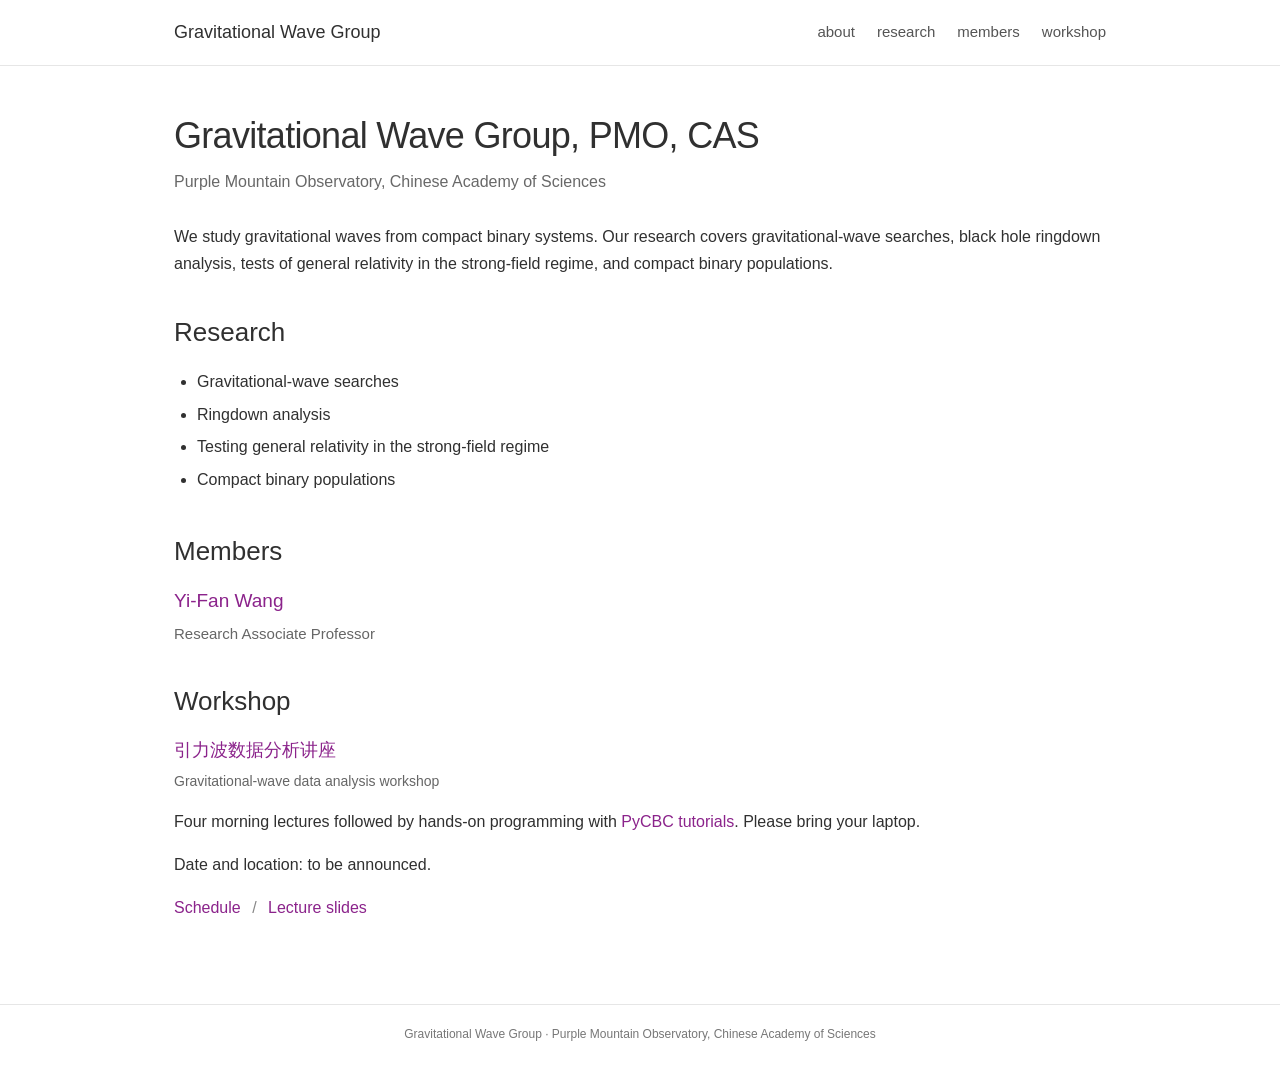
==== site/index.html @ e80ca25d "build PMO GW group webpage" ====
<!doctype html>
<html lang="en">
<head><meta charset="utf-8"><meta name="viewport" content="width=device-width, initial-scale=1"><title>Gravitational Wave Group, PMO, CAS</title><meta name="description" content="Gravitational-wave research at Purple Mountain Observatory, Chinese Academy of Sciences. Research, members and workshop materials."><link rel="stylesheet" href="./assets/style.css"><link rel="icon" href="./assets/favicon.svg"></head>
<body><header><div class="nav"><a class="brand" href="./">Gravitational Wave Group</a><nav aria-label="Main navigation"><a href="./">about</a><a href="./#research">research</a><a href="./#members">members</a><a href="./workshop/">workshop</a></nav></div></header><main><article>
<h1>Gravitational Wave Group, PMO, CAS</h1>
<p class="affiliation">Purple Mountain Observatory, Chinese Academy of Sciences</p>
<p>We study gravitational waves from compact binary systems. Our research covers gravitational-wave searches, black hole ringdown analysis, tests of general relativity in the strong-field regime, and compact binary populations.</p>
<section id="research"><h2>Research</h2><ul class="research-list"><li>Gravitational-wave searches</li><li>Ringdown analysis</li><li>Testing general relativity in the strong-field regime</li><li>Compact binary populations</li></ul></section>
<section id="members"><h2>Members</h2><div class="member"><h3><a href="https://yi-fan-wang.github.io/">Yi-Fan Wang</a></h3><p>Research Associate Professor</p></div></section>
<section id="workshop"><h2>Workshop</h2><h3><a href="workshop/">引力波数据分析讲座</a></h3><p class="subtle">Gravitational-wave data analysis workshop</p><p>Four morning lectures followed by hands-on programming with <a href="https://github.com/gwastro/PyCBC-Tutorials">PyCBC tutorials</a>. Please bring your laptop.</p><p>Date and location: to be announced.</p><p><a href="workshop/">Schedule</a><span class="sep"> / </span><a href="workshop/#materials">Lecture slides</a></p></section>
</article></main><footer>Gravitational Wave Group · Purple Mountain Observatory, Chinese Academy of Sciences</footer></body></html>
---- site/assets/style.css ----
*{box-sizing:border-box}html{scroll-behavior:smooth;scroll-padding-top:30px}body{margin:0;background:#fff;color:#303030;font-family:Arial,"Helvetica Neue","PingFang SC","Microsoft YaHei",sans-serif;font-size:16px;line-height:1.65;font-weight:400}a{color:#8b238b;text-decoration:none}a:hover{text-decoration:underline}a:focus-visible,select:focus-visible,button:focus-visible{outline:2px solid #8b238b;outline-offset:4px}header{border-bottom:1px solid #e6e6e6}.nav{max-width:980px;margin:auto;min-height:65px;padding:12px 24px;display:flex;justify-content:space-between;align-items:center;gap:24px}.brand{font-size:18px;color:#303030}nav{display:flex;gap:22px;font-size:15px}nav a{color:#555}main{max-width:980px;margin:0 auto;padding:47px 24px 65px;min-height:calc(100vh - 145px)}h1{font-size:36px;line-height:1.3;letter-spacing:-.7px;font-weight:400;margin:0 0 9px}h2{font-size:26px;font-weight:400;line-height:1.4;margin:0 0 16px}h3{font-size:18px;font-weight:400;margin:0 0 5px}p{margin:0 0 17px}.affiliation{font-size:16px;color:#686868;margin-bottom:29px}.subtle{font-size:14px;color:#666;margin:0 0 15px}section{margin-top:37px}.research-list{padding-left:23px;margin:0}.research-list li{padding:3px 0}.member{margin:0 0 12px}.member h3{font-size:19px}.member p{color:#666;font-size:15px;margin:0}.sep{color:#888;padding:0 7px}footer{border-top:1px solid #e6e6e6;text-align:center;font-size:12px;color:#777;padding:20px 24px}.chinese-title{font-size:32px;letter-spacing:0}.event-details{margin:0 0 24px}.event-details div{display:flex;gap:28px;margin:5px 0}.event-details dt{font-weight:600}.event-details dd{margin:0}table{width:100%;border-collapse:collapse;font-size:16px;text-align:left}th,td{padding:12px 13px;border-bottom:1px solid #ddd}thead th{font-size:14px;font-weight:600;color:#666;border-top:1px solid #ddd}tbody th{font-weight:400}td:first-child{width:70px;color:#666}td:last-child{white-space:nowrap;width:110px}.section-heading{display:flex;align-items:baseline;justify-content:space-between;gap:20px}.section-heading h2{margin-bottom:0}.small{font-size:14px}.lecture{margin-top:24px}.lecture h3{font-size:17px}.empty{font-size:14px;color:#777;margin:6px 0}.file-list{margin:8px 0;padding-left:21px}.file-list li{padding:3px 0}.file-link{display:inline-flex;align-items:baseline;gap:15px;max-width:100%;overflow-wrap:anywhere}.file-link small{font-size:12px;color:#777;white-space:nowrap}.status{font-size:14px;padding:14px 0;color:#777}.retry{margin-left:12px;background:white;border:1px solid #999;border-radius:2px;padding:3px 10px;color:#555;cursor:pointer}label{display:block;margin:28px 0 8px}select{font:inherit;color:#333;background:#fff;padding:10px 12px;border:1px solid #bbb;max-width:100%;width:430px;margin-bottom:18px;border-radius:2px}ol{padding-left:24px}ol li{margin-bottom:10px}.sr-only{position:absolute;width:1px;height:1px;overflow:hidden;clip:rect(0,0,0,0)}@media(max-width:650px){.nav{align-items:flex-start;flex-direction:column;gap:10px;padding:15px 22px}nav{gap:22px;flex-wrap:wrap}main{padding:32px 22px 46px}h1{font-size:29px;letter-spacing:-.4px}h2{font-size:24px}.chinese-title{font-size:27px}th,td{padding:10px 7px}td:first-child{width:38px}td:last-child{width:75px;font-size:14px}table{font-size:15px}.affiliation{font-size:15px}footer{font-size:12px}section{margin-top:30px}}@media(prefers-reduced-motion:reduce){html{scroll-behavior:auto}}
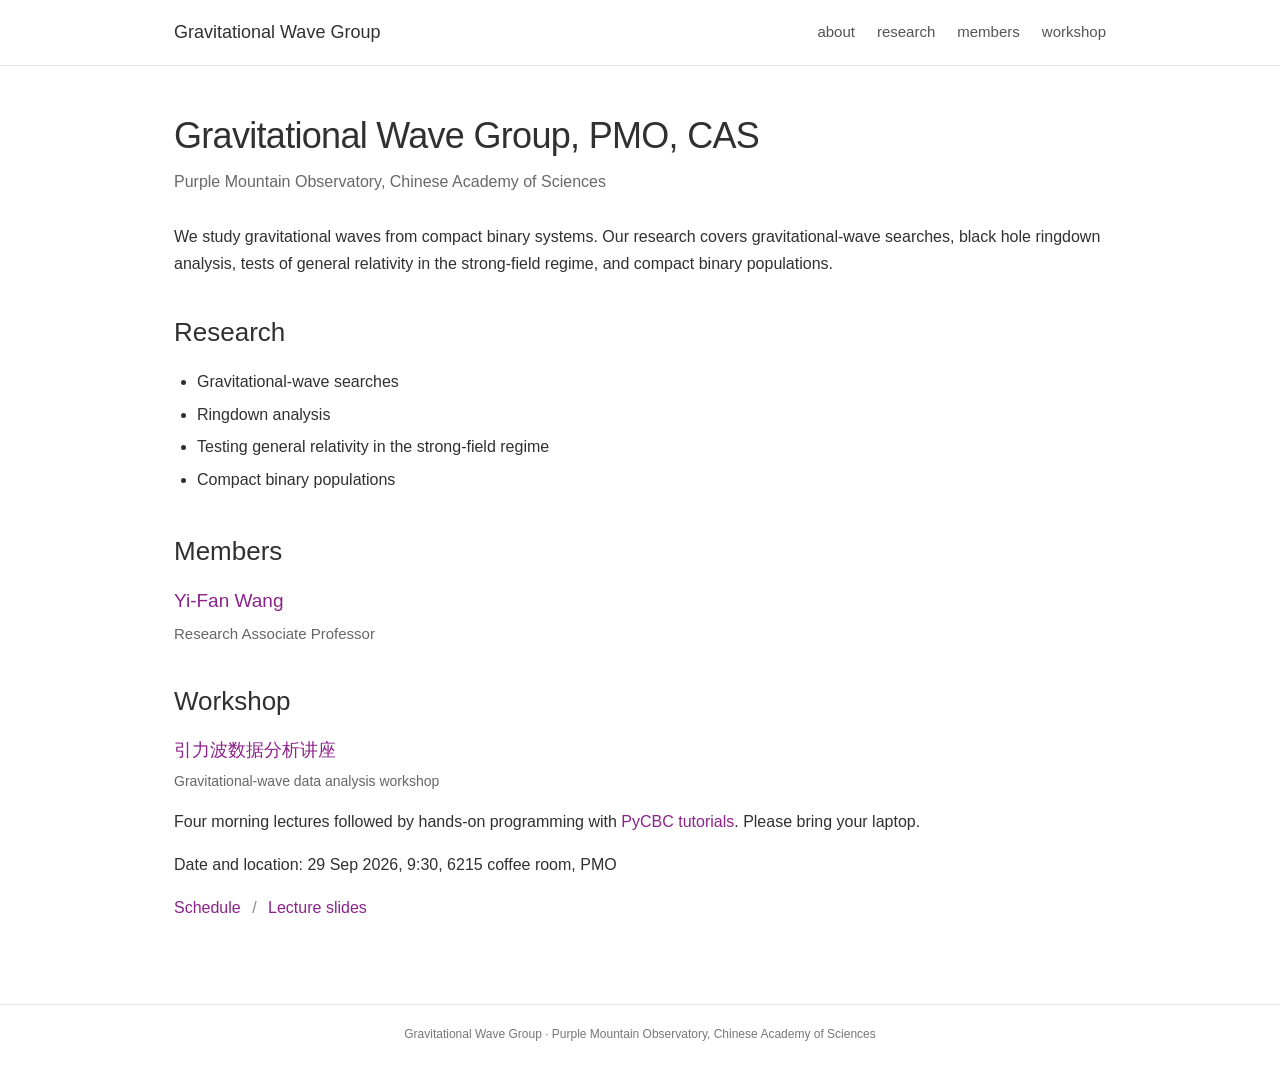
==== commit 3d11bf35: "update time/loc" ====
--- a/site/index.html
+++ b/site/index.html
@@ -7,5 +7,5 @@
 <p>We study gravitational waves from compact binary systems. Our research covers gravitational-wave searches, black hole ringdown analysis, tests of general relativity in the strong-field regime, and compact binary populations.</p>
 <section id="research"><h2>Research</h2><ul class="research-list"><li>Gravitational-wave searches</li><li>Ringdown analysis</li><li>Testing general relativity in the strong-field regime</li><li>Compact binary populations</li></ul></section>
 <section id="members"><h2>Members</h2><div class="member"><h3><a href="https://yi-fan-wang.github.io/">Yi-Fan Wang</a></h3><p>Research Associate Professor</p></div></section>
-<section id="workshop"><h2>Workshop</h2><h3><a href="workshop/">引力波数据分析讲座</a></h3><p class="subtle">Gravitational-wave data analysis workshop</p><p>Four morning lectures followed by hands-on programming with <a href="https://github.com/gwastro/PyCBC-Tutorials">PyCBC tutorials</a>. Please bring your laptop.</p><p>Date and location: to be announced.</p><p><a href="workshop/">Schedule</a><span class="sep"> / </span><a href="workshop/#materials">Lecture slides</a></p></section>
+<section id="workshop"><h2>Workshop</h2><h3><a href="workshop/">引力波数据分析讲座</a></h3><p class="subtle">Gravitational-wave data analysis workshop</p><p>Four morning lectures followed by hands-on programming with <a href="https://github.com/gwastro/PyCBC-Tutorials">PyCBC tutorials</a>. Please bring your laptop.</p><p>Date and location: 29 Sep 2026, 9:30, 6215 coffee room, PMO</p><p><a href="workshop/">Schedule</a><span class="sep"> / </span><a href="workshop/#materials">Lecture slides</a></p></section>
 </article></main><footer>Gravitational Wave Group · Purple Mountain Observatory, Chinese Academy of Sciences</footer></body></html>
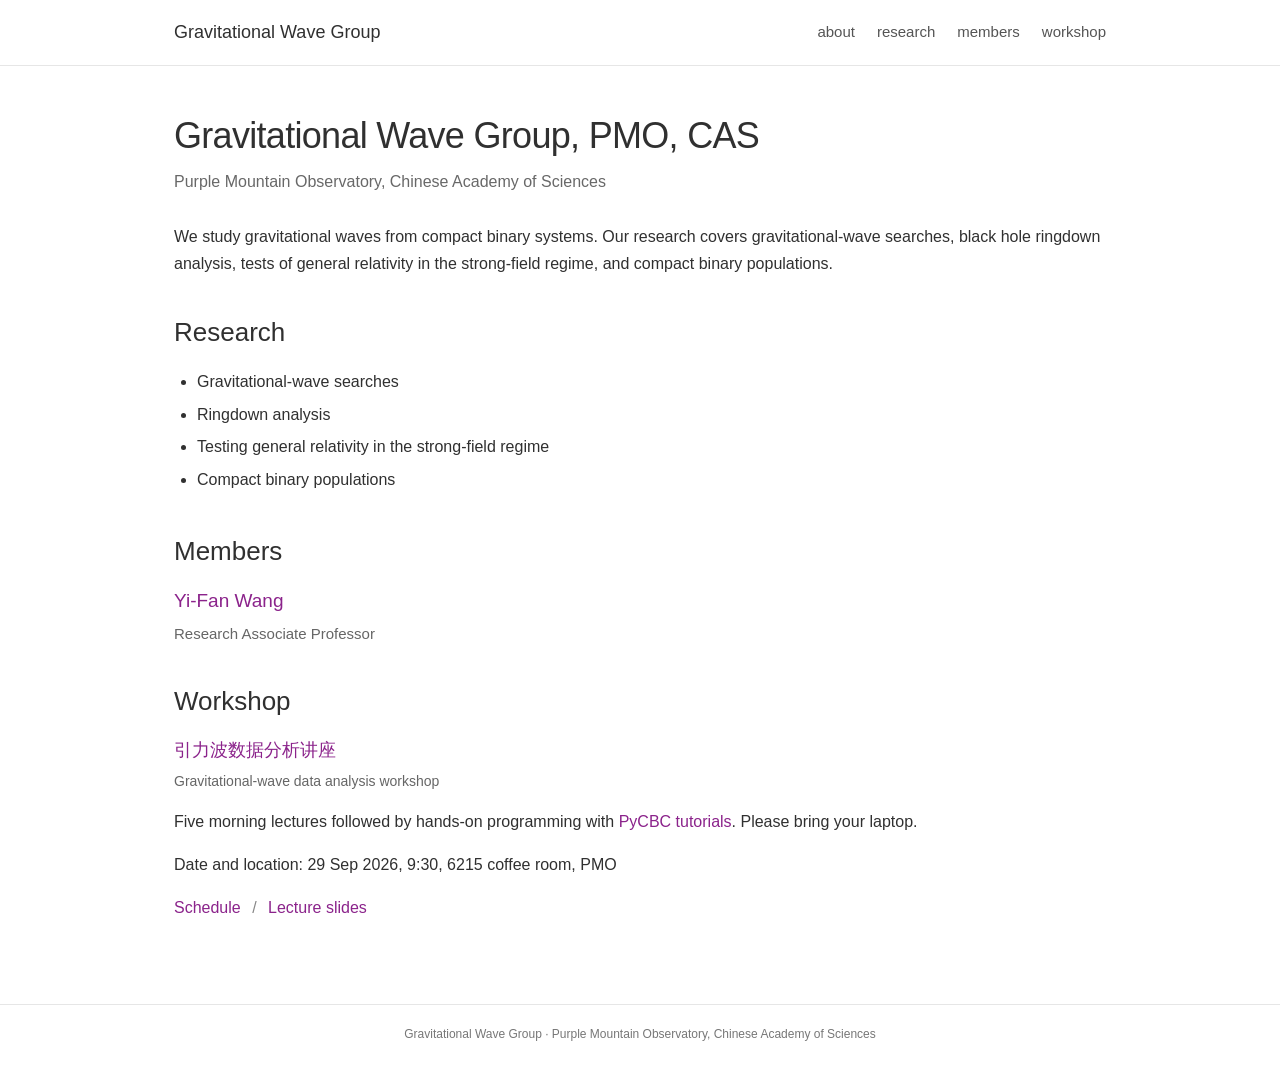
==== commit e76d7caa: "re organize" ====
--- a/site/index.html
+++ b/site/index.html
@@ -7,5 +7,5 @@
 <p>We study gravitational waves from compact binary systems. Our research covers gravitational-wave searches, black hole ringdown analysis, tests of general relativity in the strong-field regime, and compact binary populations.</p>
 <section id="research"><h2>Research</h2><ul class="research-list"><li>Gravitational-wave searches</li><li>Ringdown analysis</li><li>Testing general relativity in the strong-field regime</li><li>Compact binary populations</li></ul></section>
 <section id="members"><h2>Members</h2><div class="member"><h3><a href="https://yi-fan-wang.github.io/">Yi-Fan Wang</a></h3><p>Research Associate Professor</p></div></section>
-<section id="workshop"><h2>Workshop</h2><h3><a href="workshop/">引力波数据分析讲座</a></h3><p class="subtle">Gravitational-wave data analysis workshop</p><p>Four morning lectures followed by hands-on programming with <a href="https://github.com/gwastro/PyCBC-Tutorials">PyCBC tutorials</a>. Please bring your laptop.</p><p>Date and location: 29 Sep 2026, 9:30, 6215 coffee room, PMO</p><p><a href="workshop/">Schedule</a><span class="sep"> / </span><a href="workshop/#materials">Lecture slides</a></p></section>
+<section id="workshop"><h2>Workshop</h2><h3><a href="workshop/">引力波数据分析讲座</a></h3><p class="subtle">Gravitational-wave data analysis workshop</p><p>Five morning lectures followed by hands-on programming with <a href="https://github.com/gwastro/PyCBC-Tutorials">PyCBC tutorials</a>. Please bring your laptop.</p><p>Date and location: 29 Sep 2026, 9:30, 6215 coffee room, PMO</p><p><a href="workshop/">Schedule</a><span class="sep"> / </span><a href="workshop/#materials">Lecture slides</a></p></section>
 </article></main><footer>Gravitational Wave Group · Purple Mountain Observatory, Chinese Academy of Sciences</footer></body></html>
--- a/site/assets/style.css
+++ b/site/assets/style.css
@@ -1 +1 @@
-*{box-sizing:border-box}html{scroll-behavior:smooth;scroll-padding-top:30px}body{margin:0;background:#fff;color:#303030;font-family:Arial,"Helvetica Neue","PingFang SC","Microsoft YaHei",sans-serif;font-size:16px;line-height:1.65;font-weight:400}a{color:#8b238b;text-decoration:none}a:hover{text-decoration:underline}a:focus-visible,select:focus-visible,button:focus-visible{outline:2px solid #8b238b;outline-offset:4px}header{border-bottom:1px solid #e6e6e6}.nav{max-width:980px;margin:auto;min-height:65px;padding:12px 24px;display:flex;justify-content:space-between;align-items:center;gap:24px}.brand{font-size:18px;color:#303030}nav{display:flex;gap:22px;font-size:15px}nav a{color:#555}main{max-width:980px;margin:0 auto;padding:47px 24px 65px;min-height:calc(100vh - 145px)}h1{font-size:36px;line-height:1.3;letter-spacing:-.7px;font-weight:400;margin:0 0 9px}h2{font-size:26px;font-weight:400;line-height:1.4;margin:0 0 16px}h3{font-size:18px;font-weight:400;margin:0 0 5px}p{margin:0 0 17px}.affiliation{font-size:16px;color:#686868;margin-bottom:29px}.subtle{font-size:14px;color:#666;margin:0 0 15px}section{margin-top:37px}.research-list{padding-left:23px;margin:0}.research-list li{padding:3px 0}.member{margin:0 0 12px}.member h3{font-size:19px}.member p{color:#666;font-size:15px;margin:0}.sep{color:#888;padding:0 7px}footer{border-top:1px solid #e6e6e6;text-align:center;font-size:12px;color:#777;padding:20px 24px}.chinese-title{font-size:32px;letter-spacing:0}.event-details{margin:0 0 24px}.event-details div{display:flex;gap:28px;margin:5px 0}.event-details dt{font-weight:600}.event-details dd{margin:0}table{width:100%;border-collapse:collapse;font-size:16px;text-align:left}th,td{padding:12px 13px;border-bottom:1px solid #ddd}thead th{font-size:14px;font-weight:600;color:#666;border-top:1px solid #ddd}tbody th{font-weight:400}td:first-child{width:70px;color:#666}td:last-child{white-space:nowrap;width:110px}.section-heading{display:flex;align-items:baseline;justify-content:space-between;gap:20px}.section-heading h2{margin-bottom:0}.small{font-size:14px}.lecture{margin-top:24px}.lecture h3{font-size:17px}.empty{font-size:14px;color:#777;margin:6px 0}.file-list{margin:8px 0;padding-left:21px}.file-list li{padding:3px 0}.file-link{display:inline-flex;align-items:baseline;gap:15px;max-width:100%;overflow-wrap:anywhere}.file-link small{font-size:12px;color:#777;white-space:nowrap}.status{font-size:14px;padding:14px 0;color:#777}.retry{margin-left:12px;background:white;border:1px solid #999;border-radius:2px;padding:3px 10px;color:#555;cursor:pointer}label{display:block;margin:28px 0 8px}select{font:inherit;color:#333;background:#fff;padding:10px 12px;border:1px solid #bbb;max-width:100%;width:430px;margin-bottom:18px;border-radius:2px}ol{padding-left:24px}ol li{margin-bottom:10px}.sr-only{position:absolute;width:1px;height:1px;overflow:hidden;clip:rect(0,0,0,0)}@media(max-width:650px){.nav{align-items:flex-start;flex-direction:column;gap:10px;padding:15px 22px}nav{gap:22px;flex-wrap:wrap}main{padding:32px 22px 46px}h1{font-size:29px;letter-spacing:-.4px}h2{font-size:24px}.chinese-title{font-size:27px}th,td{padding:10px 7px}td:first-child{width:38px}td:last-child{width:75px;font-size:14px}table{font-size:15px}.affiliation{font-size:15px}footer{font-size:12px}section{margin-top:30px}}@media(prefers-reduced-motion:reduce){html{scroll-behavior:auto}}
+*{box-sizing:border-box}html{scroll-behavior:smooth;scroll-padding-top:30px}body{margin:0;background:#fff;color:#303030;font-family:Arial,"Helvetica Neue","PingFang SC","Microsoft YaHei",sans-serif;font-size:16px;line-height:1.65;font-weight:400}a{color:#8b238b;text-decoration:none}a:hover{text-decoration:underline}a:focus-visible,select:focus-visible,button:focus-visible{outline:2px solid #8b238b;outline-offset:4px}header{border-bottom:1px solid #e6e6e6}.nav{max-width:980px;margin:auto;min-height:65px;padding:12px 24px;display:flex;justify-content:space-between;align-items:center;gap:24px}.brand{font-size:18px;color:#303030}nav{display:flex;gap:22px;font-size:15px}nav a{color:#555}main{max-width:980px;margin:0 auto;padding:47px 24px 65px;min-height:calc(100vh - 145px)}h1{font-size:36px;line-height:1.3;letter-spacing:-.7px;font-weight:400;margin:0 0 9px}h2{font-size:26px;font-weight:400;line-height:1.4;margin:0 0 16px}h3{font-size:18px;font-weight:400;margin:0 0 5px}p{margin:0 0 17px}.affiliation{font-size:16px;color:#686868;margin-bottom:29px}.subtle{font-size:14px;color:#666;margin:0 0 15px}section{margin-top:37px}.research-list{padding-left:23px;margin:0}.research-list li{padding:3px 0}.member{margin:0 0 12px}.member h3{font-size:19px}.member p{color:#666;font-size:15px;margin:0}.sep{color:#888;padding:0 7px}footer{border-top:1px solid #e6e6e6;text-align:center;font-size:12px;color:#777;padding:20px 24px}.chinese-title{font-size:32px;letter-spacing:0}.event-details{margin:0 0 24px}.event-details div{display:flex;gap:28px;margin:5px 0}.event-details dt{font-weight:600}.event-details dd{margin:0}table{width:100%;border-collapse:collapse;font-size:16px;text-align:left}th,td{padding:12px 13px;border-bottom:1px solid #ddd}thead th{font-size:14px;font-weight:600;color:#666;border-top:1px solid #ddd}tbody th{font-weight:400}td:first-child{width:70px;color:#666}.section-heading{display:flex;align-items:baseline;justify-content:space-between;gap:20px}.section-heading h2{margin-bottom:0}.small{font-size:14px}.lecture{margin-top:24px}.lecture h3{font-size:17px}.empty{font-size:14px;color:#777;margin:6px 0}.file-list{margin:8px 0;padding-left:21px}.file-list li{padding:3px 0}.file-link{display:inline-flex;align-items:baseline;gap:15px;max-width:100%;overflow-wrap:anywhere}.file-link small{font-size:12px;color:#777;white-space:nowrap}.status{font-size:14px;padding:14px 0;color:#777}.retry{margin-left:12px;background:white;border:1px solid #999;border-radius:2px;padding:3px 10px;color:#555;cursor:pointer}label{display:block;margin:28px 0 8px}select{font:inherit;color:#333;background:#fff;padding:10px 12px;border:1px solid #bbb;max-width:100%;width:430px;margin-bottom:18px;border-radius:2px}ol{padding-left:24px}ol li{margin-bottom:10px}.sr-only{position:absolute;width:1px;height:1px;overflow:hidden;clip:rect(0,0,0,0)}@media(max-width:650px){.nav{align-items:flex-start;flex-direction:column;gap:10px;padding:15px 22px}nav{gap:22px;flex-wrap:wrap}main{padding:32px 22px 46px}h1{font-size:29px;letter-spacing:-.4px}h2{font-size:24px}.chinese-title{font-size:27px}th,td{padding:10px 7px}td:first-child{width:38px}table{font-size:15px}.affiliation{font-size:15px}footer{font-size:12px}section{margin-top:30px}}@media(prefers-reduced-motion:reduce){html{scroll-behavior:auto}}
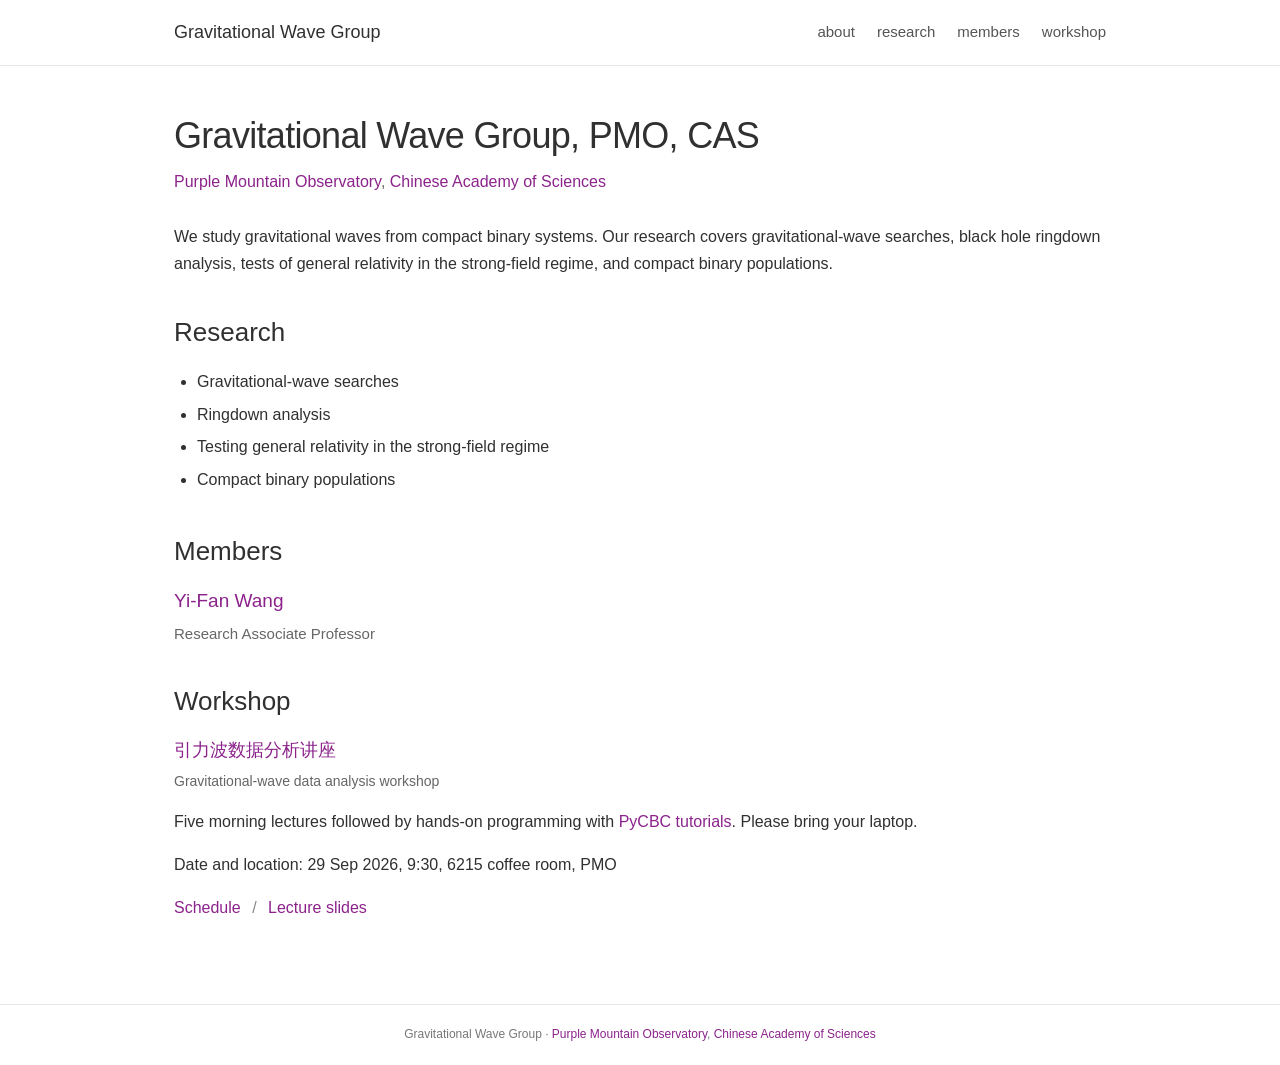
==== commit 95edc0eb: "add pmo and cas link" ====
--- a/site/index.html
+++ b/site/index.html
@@ -3,9 +3,9 @@
 <head><meta charset="utf-8"><meta name="viewport" content="width=device-width, initial-scale=1"><title>Gravitational Wave Group, PMO, CAS</title><meta name="description" content="Gravitational-wave research at Purple Mountain Observatory, Chinese Academy of Sciences. Research, members and workshop materials."><link rel="stylesheet" href="./assets/style.css"><link rel="icon" href="./assets/favicon.svg"></head>
 <body><header><div class="nav"><a class="brand" href="./">Gravitational Wave Group</a><nav aria-label="Main navigation"><a href="./">about</a><a href="./#research">research</a><a href="./#members">members</a><a href="./workshop/">workshop</a></nav></div></header><main><article>
 <h1>Gravitational Wave Group, PMO, CAS</h1>
-<p class="affiliation">Purple Mountain Observatory, Chinese Academy of Sciences</p>
+<p class="affiliation"><a href="https://english.pmo.cas.cn/">Purple Mountain Observatory</a>, <a href="https://english.cas.cn/">Chinese Academy of Sciences</a></p>
 <p>We study gravitational waves from compact binary systems. Our research covers gravitational-wave searches, black hole ringdown analysis, tests of general relativity in the strong-field regime, and compact binary populations.</p>
 <section id="research"><h2>Research</h2><ul class="research-list"><li>Gravitational-wave searches</li><li>Ringdown analysis</li><li>Testing general relativity in the strong-field regime</li><li>Compact binary populations</li></ul></section>
 <section id="members"><h2>Members</h2><div class="member"><h3><a href="https://yi-fan-wang.github.io/">Yi-Fan Wang</a></h3><p>Research Associate Professor</p></div></section>
 <section id="workshop"><h2>Workshop</h2><h3><a href="workshop/">引力波数据分析讲座</a></h3><p class="subtle">Gravitational-wave data analysis workshop</p><p>Five morning lectures followed by hands-on programming with <a href="https://github.com/gwastro/PyCBC-Tutorials">PyCBC tutorials</a>. Please bring your laptop.</p><p>Date and location: 29 Sep 2026, 9:30, 6215 coffee room, PMO</p><p><a href="workshop/">Schedule</a><span class="sep"> / </span><a href="workshop/#materials">Lecture slides</a></p></section>
-</article></main><footer>Gravitational Wave Group · Purple Mountain Observatory, Chinese Academy of Sciences</footer></body></html>+</article></main><footer>Gravitational Wave Group · <a href="https://english.pmo.cas.cn/">Purple Mountain Observatory</a>, <a href="https://english.cas.cn/">Chinese Academy of Sciences</a></footer></body></html>
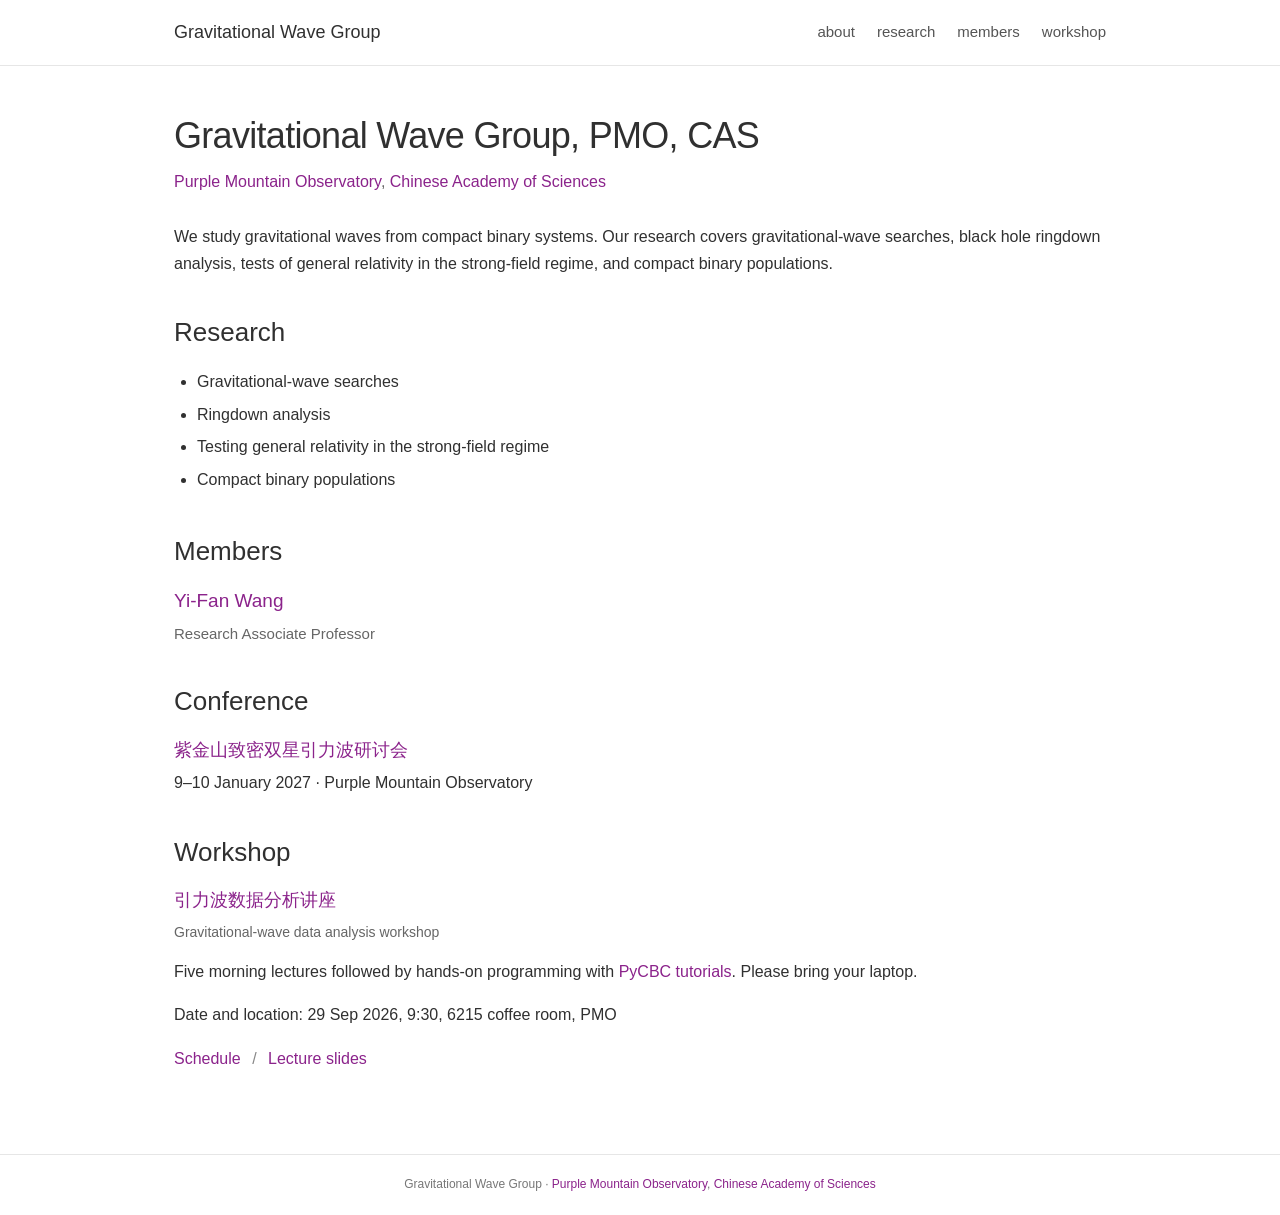
==== commit 7ef7bc07: "Publish 2027 compact binary workshop program including FAST" ====
--- a/site/index.html
+++ b/site/index.html
@@ -7,5 +7,6 @@
 <p>We study gravitational waves from compact binary systems. Our research covers gravitational-wave searches, black hole ringdown analysis, tests of general relativity in the strong-field regime, and compact binary populations.</p>
 <section id="research"><h2>Research</h2><ul class="research-list"><li>Gravitational-wave searches</li><li>Ringdown analysis</li><li>Testing general relativity in the strong-field regime</li><li>Compact binary populations</li></ul></section>
 <section id="members"><h2>Members</h2><div class="member"><h3><a href="https://yi-fan-wang.github.io/">Yi-Fan Wang</a></h3><p>Research Associate Professor</p></div></section>
+<section id="meetings"><h2>Conference</h2><h3><a lang="zh-CN" href="meeting-2027/">紫金山致密双星引力波研讨会</a></h3><p>9–10 January 2027 · Purple Mountain Observatory</p></section>
 <section id="workshop"><h2>Workshop</h2><h3><a href="workshop/">引力波数据分析讲座</a></h3><p class="subtle">Gravitational-wave data analysis workshop</p><p>Five morning lectures followed by hands-on programming with <a href="https://github.com/gwastro/PyCBC-Tutorials">PyCBC tutorials</a>. Please bring your laptop.</p><p>Date and location: 29 Sep 2026, 9:30, 6215 coffee room, PMO</p><p><a href="workshop/">Schedule</a><span class="sep"> / </span><a href="workshop/#materials">Lecture slides</a></p></section>
 </article></main><footer>Gravitational Wave Group · <a href="https://english.pmo.cas.cn/">Purple Mountain Observatory</a>, <a href="https://english.cas.cn/">Chinese Academy of Sciences</a></footer></body></html>
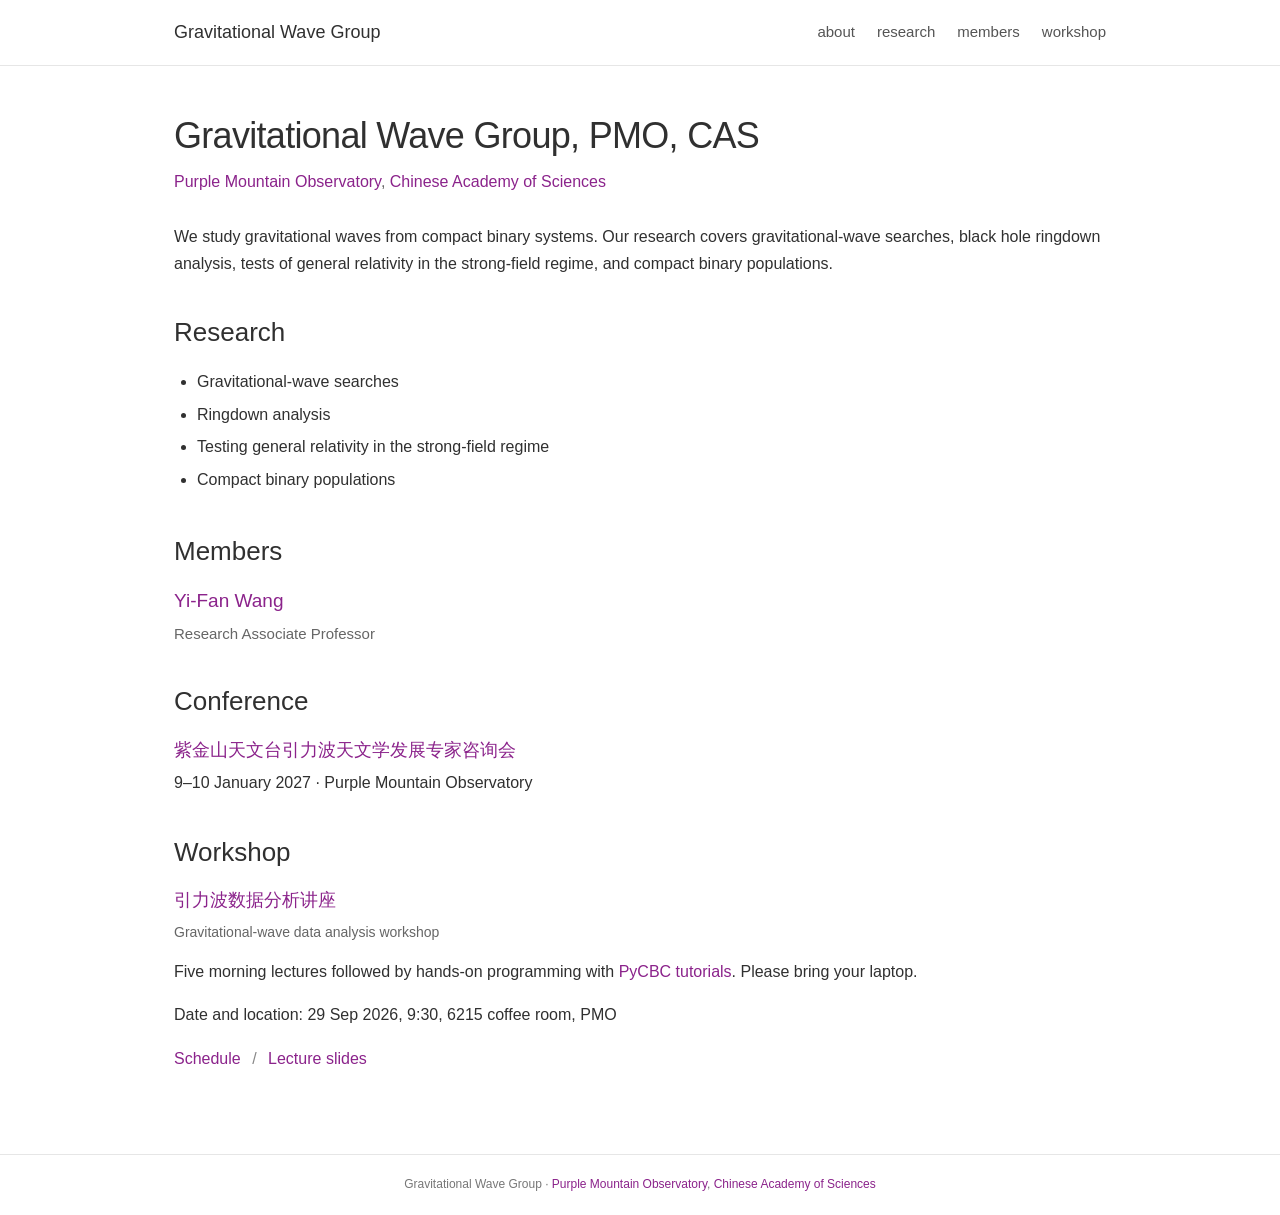
==== commit 43e5e35b: "Publish expert consultation meeting title and revised two-day program" ====
--- a/site/index.html
+++ b/site/index.html
@@ -7,6 +7,6 @@
 <p>We study gravitational waves from compact binary systems. Our research covers gravitational-wave searches, black hole ringdown analysis, tests of general relativity in the strong-field regime, and compact binary populations.</p>
 <section id="research"><h2>Research</h2><ul class="research-list"><li>Gravitational-wave searches</li><li>Ringdown analysis</li><li>Testing general relativity in the strong-field regime</li><li>Compact binary populations</li></ul></section>
 <section id="members"><h2>Members</h2><div class="member"><h3><a href="https://yi-fan-wang.github.io/">Yi-Fan Wang</a></h3><p>Research Associate Professor</p></div></section>
-<section id="meetings"><h2>Conference</h2><h3><a lang="zh-CN" href="meeting-2027/">紫金山致密双星引力波研讨会</a></h3><p>9–10 January 2027 · Purple Mountain Observatory</p></section>
+<section id="meetings"><h2>Conference</h2><h3><a lang="zh-CN" href="meeting-2027/">紫金山天文台引力波天文学发展专家咨询会</a></h3><p>9–10 January 2027 · Purple Mountain Observatory</p></section>
 <section id="workshop"><h2>Workshop</h2><h3><a href="workshop/">引力波数据分析讲座</a></h3><p class="subtle">Gravitational-wave data analysis workshop</p><p>Five morning lectures followed by hands-on programming with <a href="https://github.com/gwastro/PyCBC-Tutorials">PyCBC tutorials</a>. Please bring your laptop.</p><p>Date and location: 29 Sep 2026, 9:30, 6215 coffee room, PMO</p><p><a href="workshop/">Schedule</a><span class="sep"> / </span><a href="workshop/#materials">Lecture slides</a></p></section>
 </article></main><footer>Gravitational Wave Group · <a href="https://english.pmo.cas.cn/">Purple Mountain Observatory</a>, <a href="https://english.cas.cn/">Chinese Academy of Sciences</a></footer></body></html>
